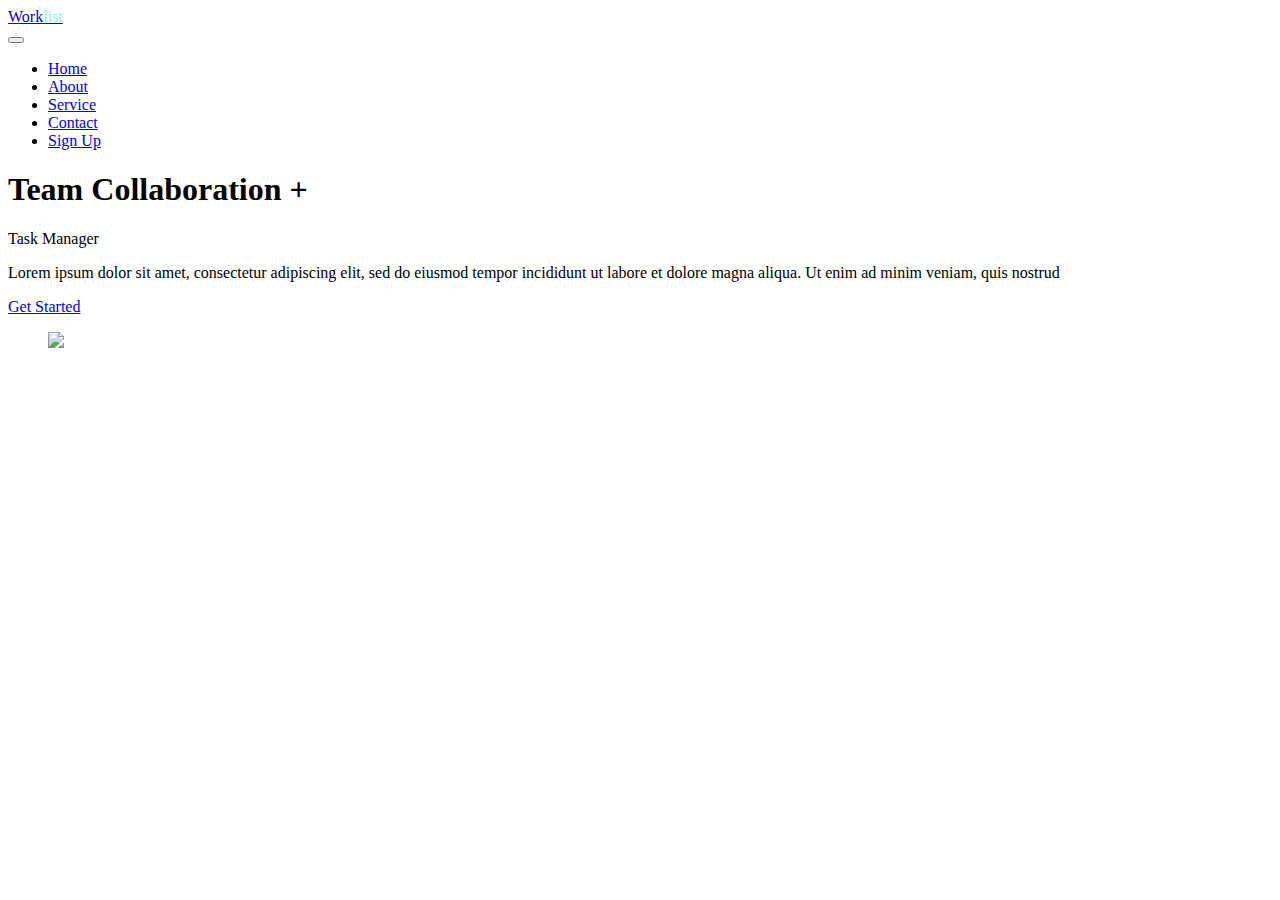
==== index.html @ 9a23de5b "Feat: added homepage" ====
<!DOCTYPE html>

<html lang="en">

<head>
    <meta charset="utf-8" />
    <meta content="IE=edge" http-equiv="X-UA-Compatible" />
    <meta content="width=device-width, initial-scale=1" name="viewport" />
    <meta content="initial-scale=1, maximum-scale=1" name="viewport" />
    <title>Worklist</title>
    <meta content="" name="keywords" />
    <meta content="" name="description" />
    <meta content="" name="author" />
    <link href="/styles/bootstrap.min.css" rel="stylesheet" />
    <link href="/styles/home.css" rel="stylesheet" />
    <link href="/styles/home_responsive.css" rel="stylesheet" />
    <link href="/asset/images/img.jpg" rel="icon" type="image/gif">
    </link>
</head>

<body class="main-layout">
    <!-- header -->
    <header>
        <!-- header inner -->
        <div class="header">
            <div class="container">
                <div class="row">
                    <div class="col-xl-3 col-lg-3 col-md-3 col-sm-3 col logo_section">
                        <div class="full">
                            <div class="center-desk">
                                <div class="logo">
                                    <a href="/">Work<span style="color: aquamarine;">list</span></a>
                                </div>
                            </div>
                        </div>
                    </div>
                    <div class="col-xl-9 col-lg-9 col-md-9 col-sm-9">
                        <nav class="navigation navbar navbar-expand-md navbar-dark">
                            <button aria-controls="navbarsExample04" aria-expanded="false"
                                aria-label="Toggle navigation" class="navbar-toggler" data-target="#navbarsExample04"
                                data-toggle="collapse" type="button">
                                <span class="navbar-toggler-icon"></span>
                            </button>
                            <div class="collapse navbar-collapse" id="navbarsExample04">
                                <ul class="navbar-nav mr-auto">
                                    <li class="nav-item active">
                                        <a class="nav-link" href="/">Home</a>
                                    </li>
                                    <li class="nav-item">
                                        <a class="nav-link" href="#"> About </a>
                                    </li>
                                    <li class="nav-item">
                                        <a class="nav-link" href="#service"> Service</a>
                                    </li>
                                    <li class="nav-item">
                                        <a class="nav-link" href="#contact">Contact</a>
                                    </li>
                                    <li class="nav-item">
                                        <a class="nav-link" href="/templates/user/login.html">Sign Up</a>
                                    </li>
                                </ul>
                            </div>
                        </nav>
                    </div>
                </div>
            </div>
        </div>
    </header>
    <!-- end header -->

    <!-- banner -->
    <section class="banner_main">
        <div class="container">
            <div class="row d_flex">
                <div class="col-md-5">
                    <div class="text-bg">
                        <h1>Team Collaboration + <br /> </h1>
                        <span>Task Manager</span>
                        <p>Lorem ipsum dolor sit amet, consectetur adipiscing elit, sed do eiusmod tempor incididunt ut
                            labore et dolore magna aliqua. Ut enim ad minim veniam, quis nostrud </p>
                        <a href="/user/registration/">Get Started</a>
                    </div>
                </div>
                <div class="col-md-7">
                    <div class="text-img">
                        <figure><img src="/asset/images/img.jpg" /></figure>
                    </div>
                </div>
            </div>
        </div>
    </section>
    <!-- Javascript files-->
    <script src="/scripts/"></script>
</body>

</html>
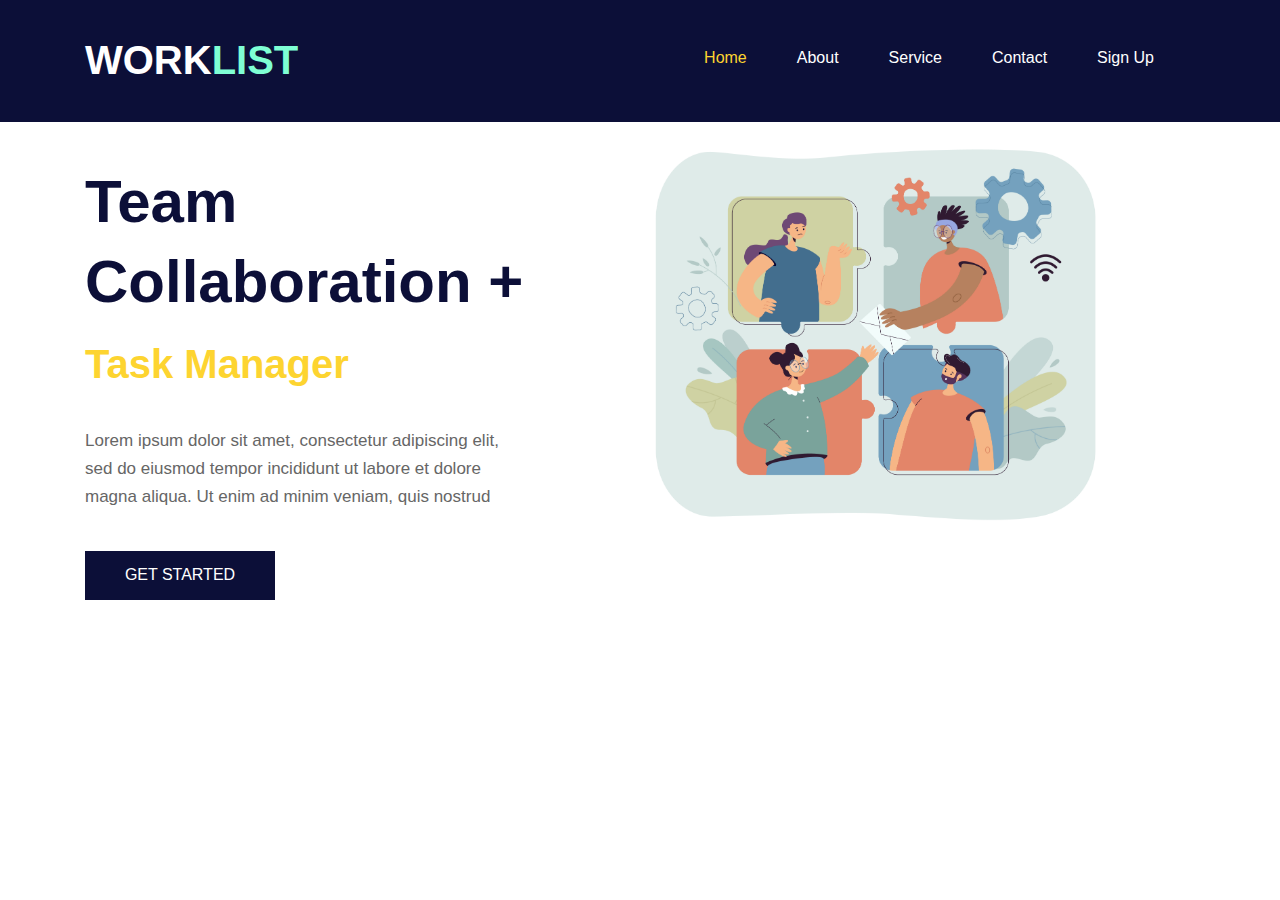
==== commit 309e9aa8: "Feat:updating personal project page" ====
--- a/index.html
+++ b/index.html
@@ -1,20 +1,20 @@
 <!DOCTYPE html>
-
 <html lang="en">
-
 <head>
     <meta charset="utf-8" />
     <meta content="IE=edge" http-equiv="X-UA-Compatible" />
     <meta content="width=device-width, initial-scale=1" name="viewport" />
-    <meta content="initial-scale=1, maximum-scale=1" name="viewport" />
-    <title>Worklist</title>
+    <meta content="initial-scale=1, maximum-scale=1" name="viewport" />    
     <meta content="" name="keywords" />
     <meta content="" name="description" />
     <meta content="" name="author" />
-    <link href="/styles/bootstrap.min.css" rel="stylesheet" />
-    <link href="/styles/home.css" rel="stylesheet" />
-    <link href="/styles/home_responsive.css" rel="stylesheet" />
-    <link href="/asset/images/img.jpg" rel="icon" type="image/gif">
+    
+    <title>Worklist</title>
+
+    <link href="styles/bootstrap.min.css" rel="stylesheet" />
+    <link href="styles/home.css" rel="stylesheet" />
+    <link href="styles/home_responsive.css" rel="stylesheet" />
+    <link href="asset/images/img.jpg" rel="icon" type="image/gif">
     </link>
 </head>
 
@@ -44,7 +44,7 @@
                             <div class="collapse navbar-collapse" id="navbarsExample04">
                                 <ul class="navbar-nav mr-auto">
                                     <li class="nav-item active">
-                                        <a class="nav-link" href="/">Home</a>
+                                        <a class="nav-link" href="#">Home</a>
                                     </li>
                                     <li class="nav-item">
                                         <a class="nav-link" href="#"> About </a>
@@ -56,7 +56,7 @@
                                         <a class="nav-link" href="#contact">Contact</a>
                                     </li>
                                     <li class="nav-item">
-                                        <a class="nav-link" href="/templates/user/login.html">Sign Up</a>
+                                        <a class="nav-link" href="templates/user/login.html">Sign Up</a>
                                     </li>
                                 </ul>
                             </div>
@@ -78,19 +78,19 @@
                         <span>Task Manager</span>
                         <p>Lorem ipsum dolor sit amet, consectetur adipiscing elit, sed do eiusmod tempor incididunt ut
                             labore et dolore magna aliqua. Ut enim ad minim veniam, quis nostrud </p>
-                        <a href="/user/registration/">Get Started</a>
+                        <a href="user/registration/">Get Started</a>
                     </div>
                 </div>
                 <div class="col-md-7">
                     <div class="text-img">
-                        <figure><img src="/asset/images/img.jpg" /></figure>
+                        <figure><img src="asset/images/img.jpg" /></figure>
                     </div>
                 </div>
             </div>
         </div>
     </section>
     <!-- Javascript files-->
-    <script src="/scripts/"></script>
+    <script src="scripts/"></script>
 </body>
 
 </html>--- a/styles/home.css
+++ b/styles/home.css
@@ -0,0 +1,221 @@
+@import url('https://fonts.googleapis.com/css?family=Rajdhani:300,400,500,600,700');
+@import url('https://fonts.googleapis.com/css?family=Poppins:100,100i,200,200i,300,300i,400,400i,500,500i,600,600i,700,700i,800,800i,900,900i');
+
+* {
+     box-sizing: border-box !important;
+}
+
+html {
+     scroll-behavior: smooth;
+}
+
+body {
+     color: #666666;
+     font-size: 14px;
+     font-family: 'Roboto', sans-serif;
+     line-height: 1.80857;
+     font-weight: normal;
+}
+
+a {
+     color: #1f1f1f;
+     text-decoration: none !important;
+     outline: none !important;
+     -webkit-transition: all .3s ease-in-out;
+     -moz-transition: all .3s ease-in-out;
+     -ms-transition: all .3s ease-in-out;
+     -o-transition: all .3s ease-in-out;
+     transition: all .3s ease-in-out;
+}
+
+h1,
+h2,
+h3,
+h4,
+h5,
+h6 {
+     letter-spacing: 0;
+     font-weight: normal;
+     position: relative;
+     padding: 0 0 10px 0;
+     font-weight: normal;
+     line-height: normal;
+     color: #111111;
+     margin: 0
+}
+
+h1 {
+     font-size: 24px
+}
+
+button:focus {
+     outline: none;
+}
+
+ul,
+li,
+ol {
+     margin: 0px;
+     padding: 0px;
+     list-style: none;
+}
+
+p {
+     margin: 0px;
+     font-weight: 300;
+     font-size: 15px;
+     line-height: 24px;
+}
+
+a {
+     color: #222222;
+     text-decoration: none;
+     outline: none !important;
+}
+
+a,
+.btn {
+     text-decoration: none !important;
+     outline: none !important;
+     -webkit-transition: all .3s ease-in-out;
+     -moz-transition: all .3s ease-in-out;
+     -ms-transition: all .3s ease-in-out;
+     -o-transition: all .3s ease-in-out;
+     transition: all .3s ease-in-out;
+}
+
+ :focus {
+     outline: 0;
+}
+
+.btn-custom {
+     margin-top: 20px;
+     background-color: transparent !important;
+     border: 2px solid #ddd;
+     padding: 12px 40px;
+     font-size: 16px;
+}
+
+
+blockquote {
+     margin: 20px 0 20px;
+     padding: 30px;
+}
+
+button {
+     border: 0;
+     margin: 0;
+     padding: 0;
+     cursor: pointer;
+}
+
+
+/**-- heading section --**/
+/*-- navigation--*/
+
+.navigation.navbar {
+     float: right;
+}
+
+.navigation.navbar-dark .navbar-nav .nav-link {
+     padding: 0 25px;
+     color: #fff;
+     font-size: 16px;
+     line-height: 20px;
+}
+
+.navigation.navbar-dark .navbar-nav .nav-link:focus,
+.navigation.navbar-dark .navbar-nav .nav-link:hover {
+     color: #fdd430;
+}
+
+.navigation.navbar-dark .navbar-nav .active>.nav-link,
+.navigation.navbar-dark .navbar-nav .nav-link.active,
+.navigation.navbar-dark .navbar-nav .nav-link.show,
+.navigation.navbar-dark .navbar-nav .show>.nav-link {
+     color: #fdd430;
+}
+
+
+/*-- header area --*/
+.header {
+     background: #0c0f38;
+     width: 100%;
+     padding: 40px 40px 40px 40px;
+}
+
+.logo a {
+     font-size: 40px;
+     font-weight: bold;
+     text-transform: uppercase;
+     color: #fff;
+     line-height: 40px;
+}
+
+.banner_main {
+     /* background: #0c0f38; */
+     background-size: 100% 100%;
+     background-repeat: no-repeat;
+     padding-bottom: 90px;
+}
+.text-bg {
+     margin-top: 40px;
+}
+.text-bg h1 {
+     color: #0c0f38;
+     font-size: 60px;
+     line-height: 80px;
+     padding-bottom: 25px;
+     font-weight: bold;
+}
+
+.text-bg span {
+     color: #fdd430;
+     font-size: 40px;
+     line-height: 35px;
+     font-weight: bold;
+}
+
+.text-bg p {
+     font-size: 17px;
+     line-height: 28px;
+     padding: 40px 0;
+}
+
+.text-bg a {
+     font-size: 16px;
+     background-color: #0c0f38;
+     color: #fff;
+     padding: 10px 0px;
+     width: 100%;
+     max-width: 190px;
+     text-align: center;
+     display: inline-block;
+     text-transform: uppercase;
+}
+
+.text-bg a:hover {
+     background-color: #000;
+     color: #fff;
+}
+
+.text-img figure {
+     margin: 0px;
+}
+
+.text-img figure img {
+     width: 100%;
+}
+
+.titlepage {
+     text-align: center;
+     padding-bottom: 60px;
+}
+
+.titlepage h2 {
+     font-size: 45px;
+     color: #0c0f38;
+     line-height: 40px;
+     font-weight: bold;
+     padding: 0;
+}--- a/styles/home_responsive.css
+++ b/styles/home_responsive.css
@@ -0,0 +1,156 @@
+
+@media (min-width: 768px) and (max-width: 991px) {
+
+    .navigation.navbar-dark .navbar-nav .nav-link {
+        padding: 0 20px;
+    }
+    .text-bg h1 {
+        padding-top: 0px;
+        font-size: 44px;
+        line-height: 61px;
+        padding-bottom: 18px;
+    }
+    .text-bg span {
+        font-size: 28px;
+        line-height: 30px;
+    }
+    .text-bg a {
+        margin-right: 5px;
+        padding: 10px 23px;
+        float: inherit;
+        max-width: 156px;
+    }
+}
+
+@media (min-width: 576px) and (max-width: 767px) {
+    .mean-container .mean-bar {
+        margin-top: 0px;
+    }
+    .text-bg a {
+        float: inherit;
+        margin-bottom: 30px;
+    }
+    .titlepage h2 {
+        font-size: 36px;
+    }
+    .web_hosting p {
+        padding: 40px 0px;
+    }
+    .bg {
+        margin-bottom: 30px;
+    }
+    .cont p {
+        padding: 0px 30px;
+        padding-bottom: 60px;
+    }
+    .cont {
+        margin-top: 50%;
+    }
+    .main_form {
+        margin-bottom: -58%;
+    }
+    .cont span {
+        font-size: 20px;
+        line-height: 24px;
+    }
+    .navigation.navbar {
+        float: right;
+        display: inherit !important;
+        padding: 0;
+        width: 100%;
+    }
+    .navigation .navbar-collapse {
+        background: #fff;
+        padding: 20px;
+        margin-top: 56px;
+        position: absolute;
+        width: 100%;
+        margin-right: 20px;
+        z-index: 999;
+    }
+    .navigation.navbar-dark .navbar-nav .nav-link {
+        padding: 10px 0;
+        color: #000;
+    }
+    .navigation.navbar-dark .navbar-toggler {
+        border-color: #fff;
+        float: right;
+    }
+}
+
+@media (max-width: 575px) {
+    .header {
+        padding: 40px 0px 0px 0px;
+    }
+    .logo {
+        text-align: center !important;
+        padding-bottom: 25px;
+        float: left;
+    }
+    .text-bg h1 {
+        font-size: 41px;
+        line-height: 55px;
+        padding-bottom: 18px;
+    }
+    .text-bg a {
+        float: inherit;
+        margin-bottom: 30px;
+    }
+    .text-bg span {
+        font-size: 26px;
+        line-height: 30px;
+    }
+    .titlepage h2 {
+        font-size: 28px;
+        line-height: 35px;
+    }
+    .web_hosting p {
+        padding: 40px 0px;
+    }
+    .bg {
+        margin-bottom: 30px;
+    }
+    .cont h3 {
+        font-size: 30px;
+    }
+    .cont p {
+        padding: 0px 0px;
+        padding-bottom: 60px;
+    }
+    .cont span {
+        font-size: 20px;
+        line-height: 30px;
+    }
+    .cont {
+        margin-top: 89%;
+    }
+    .main_form {
+        margin-bottom: -102%;
+        padding: 55px 15px;
+    }
+    .navigation.navbar {
+        float: right;
+        display: inherit !important;
+        padding: 0;
+        width: 100%;
+        margin-top: -70px;
+    }
+    .navigation .navbar-collapse {
+        background: #fff;
+        padding: 20px;
+        margin-top: 56px;
+        position: absolute;
+        width: 100%;
+        margin-right: 20px;
+        z-index: 999;
+    }
+    .navigation.navbar-dark .navbar-nav .nav-link {
+        padding: 10px 0;
+        color: #000;
+    }
+    .navigation.navbar-dark .navbar-toggler {
+        border-color: #fff;
+        float: right;
+    }
+}
+
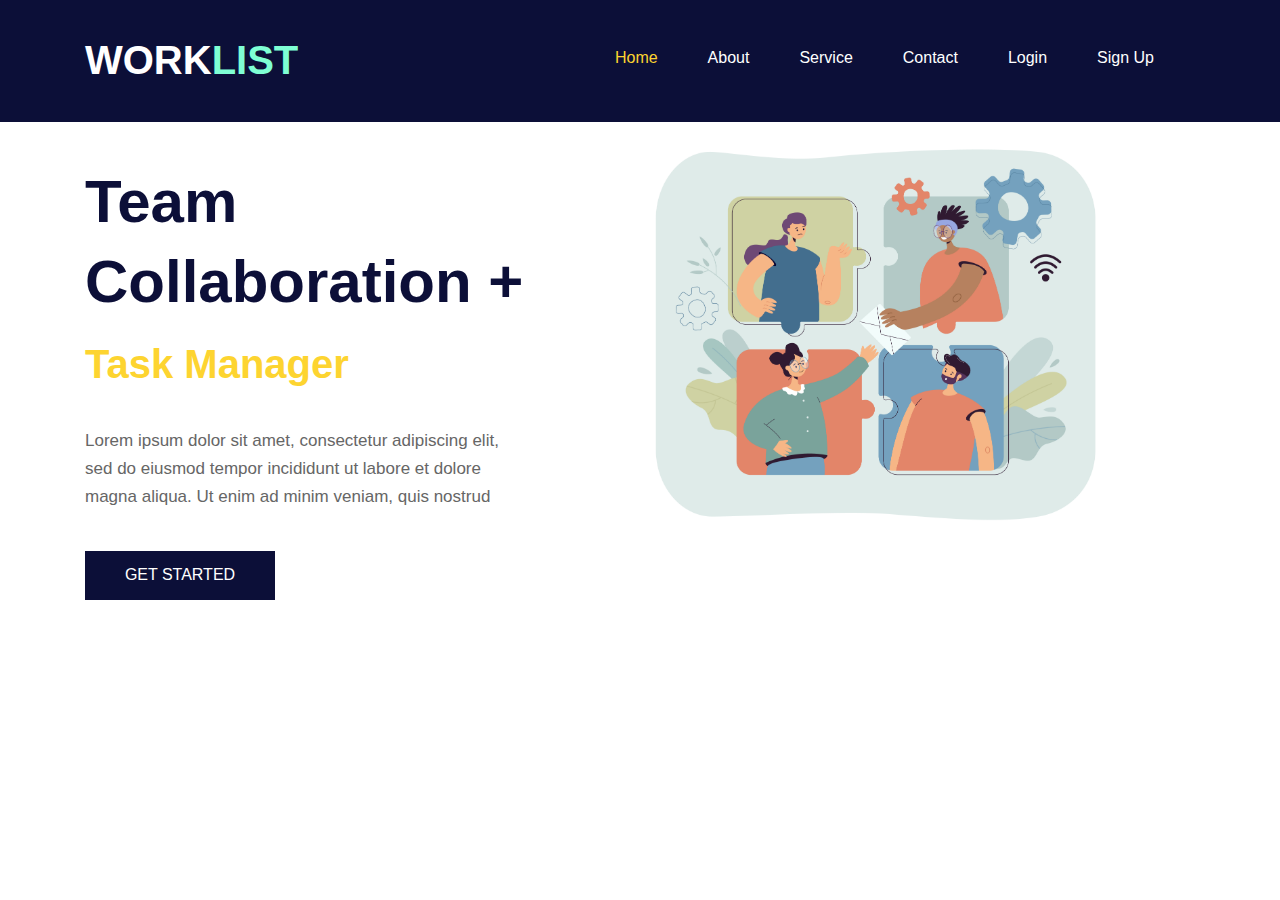
==== commit 165b251b: "added state managemnt for user and admin" ====
--- a/index.html
+++ b/index.html
@@ -56,7 +56,10 @@
                                         <a class="nav-link" href="#contact">Contact</a>
                                     </li>
                                     <li class="nav-item">
-                                        <a class="nav-link" href="templates/user/login.html">Sign Up</a>
+                                        <a class="nav-link" href="templates/user/login.php">Login</a>
+                                    </li>
+                                    <li class="nav-item">
+                                        <a class="nav-link" href="templates/user/signup.php">Sign Up</a>
                                     </li>
                                 </ul>
                             </div>
